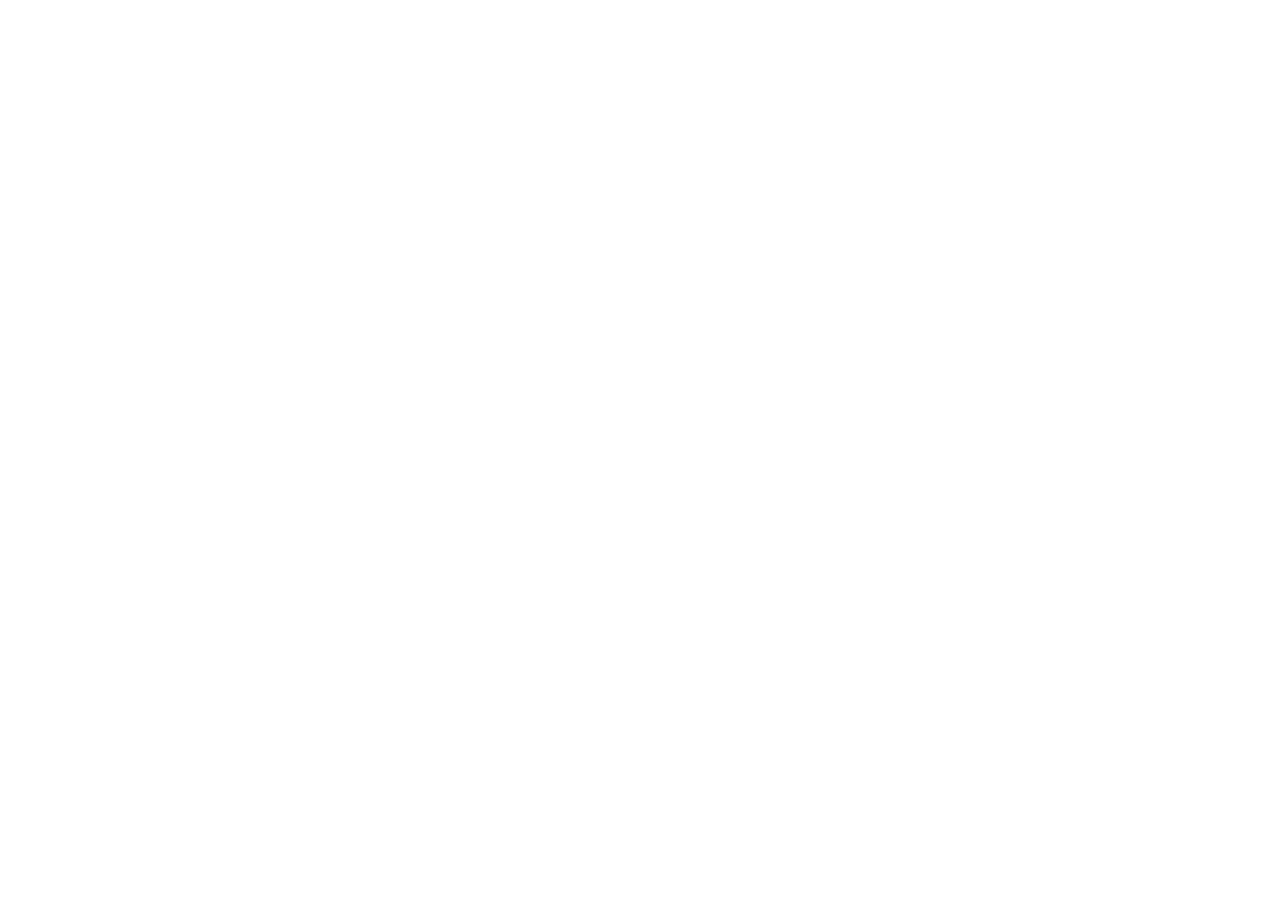
==== index.html @ 4e1e164d "My Initial commit - Project structure" ====
<!DOCTYPE html>
<html lang="en">
<head>
    <meta charset="UTF-8">
    <meta name="viewport" content="width=device-width, initial-scale=1.0">
    <title>Chromelite Technologies Limited | Home</title>
    <link rel="stylesheet" href="chromelite.css">
</head>
<body>
    <header>

    </header>

    <main>

    </main>

    <footer>
        
    </footer>
</body>
</html>
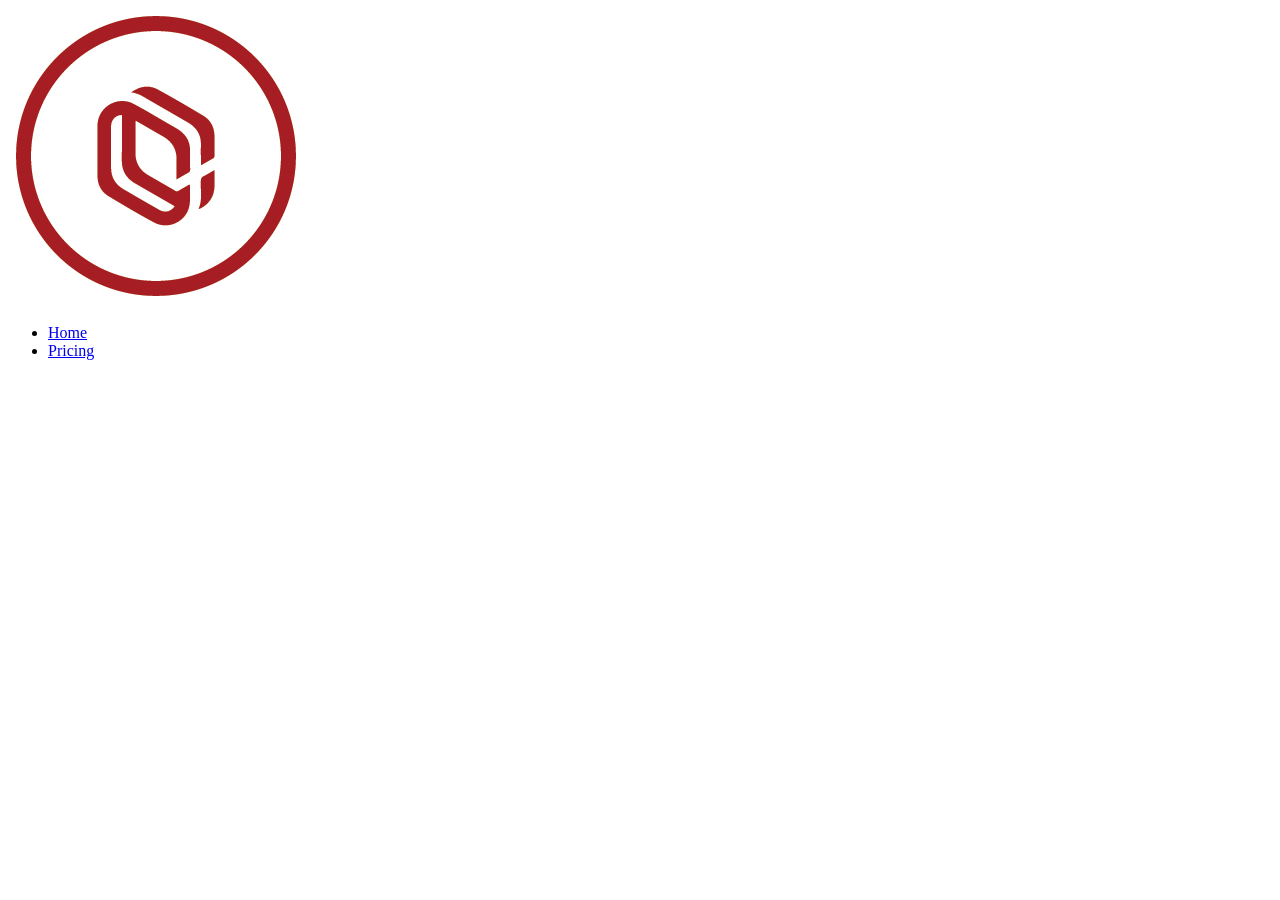
==== commit d82b9e03: "Homepage - Add Header section" ====
--- a/index.html
+++ b/index.html
@@ -8,7 +8,15 @@
 </head>
 <body>
     <header>
-
+        <div class="site-header">
+            <img src="chromelite-logo.png" alt="Chromelite Technologies Limited logo">
+        </div>
+        <nav class="navbar" aria-label="Main navigation">
+            <ul>
+                <li><a href="index.html" class="active">Home</a></li>
+                <li><a href="pricing.html">Pricing</a></li>
+            </ul>
+        </nav>
     </header>
 
     <main>
@@ -16,7 +24,7 @@
     </main>
 
     <footer>
-        
+
     </footer>
 </body>
 </html>
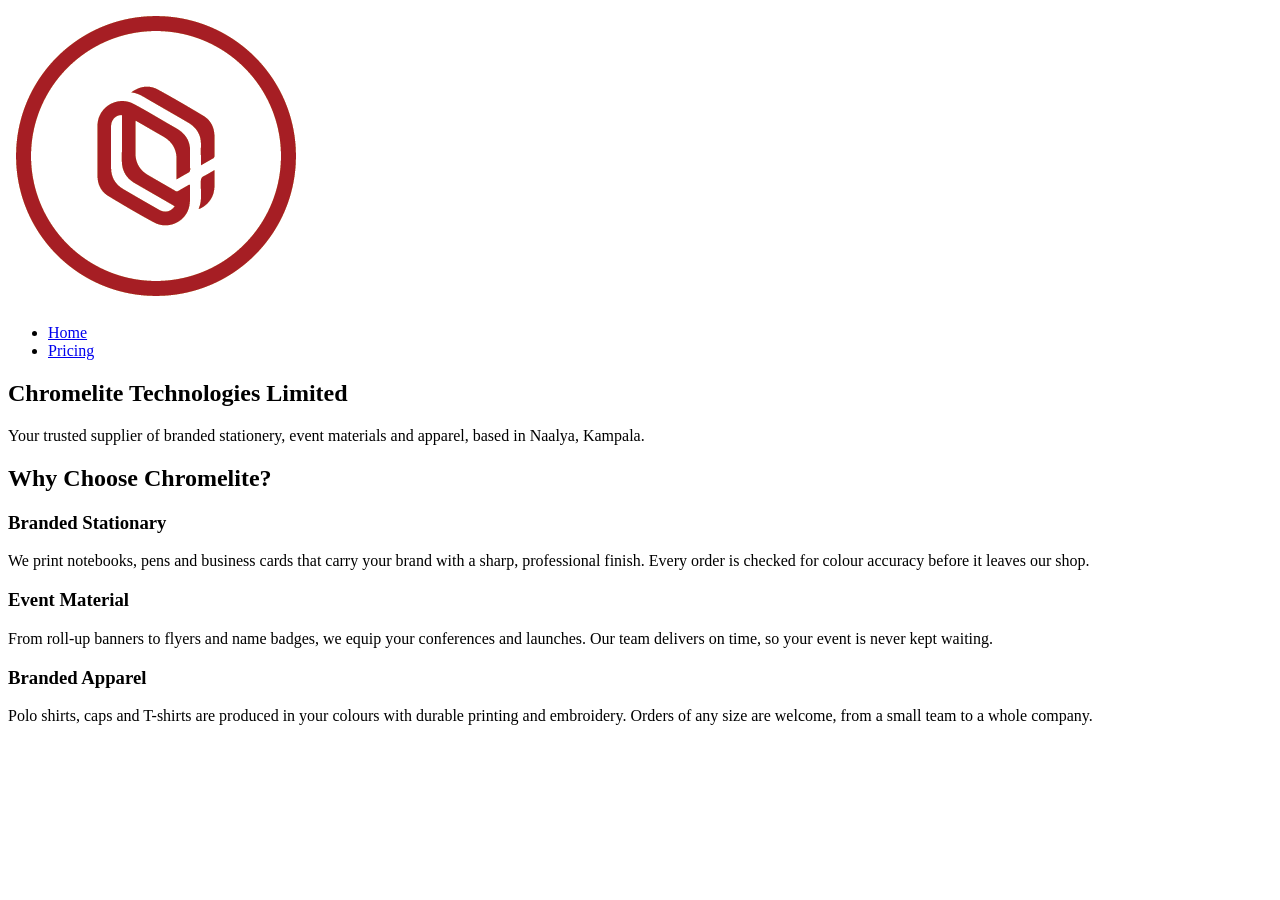
==== commit b09739ae: "Homepage - Add main section with its cards" ====
--- a/index.html
+++ b/index.html
@@ -20,7 +20,28 @@
     </header>
 
     <main>
+        <section class="intro">
+            <h1>Chromelite Technologies Limited</h1>
+            <p>Your trusted supplier of branded stationery, event materials and apparel, based in Naalya, Kampala.</p>
+        </section>
 
+        <section class="why">
+            <h2>Why Choose Chromelite?</h2>
+            <div class="cards">
+                <article class="card">
+                    <h3>Branded Stationary</h3>
+                    <p>We print notebooks, pens and business cards that carry your brand with a sharp, professional finish. Every order is checked for colour accuracy before it leaves our shop.</p>
+                </article>
+                <article class="card">
+                    <h3>Event Material</h3>
+                    <p>From roll-up banners to flyers and name badges, we equip your conferences and launches. Our team delivers on time, so your event is never kept waiting.</p>
+                </article>
+                <article class="card">
+                    <h3>Branded Apparel</h3>
+                    <p>Polo shirts, caps and T-shirts are produced in your colours with durable printing and embroidery. Orders of any size are welcome, from a small team to a whole company.</p>
+                </article>
+            </div>
+        </section>
     </main>
 
     <footer>
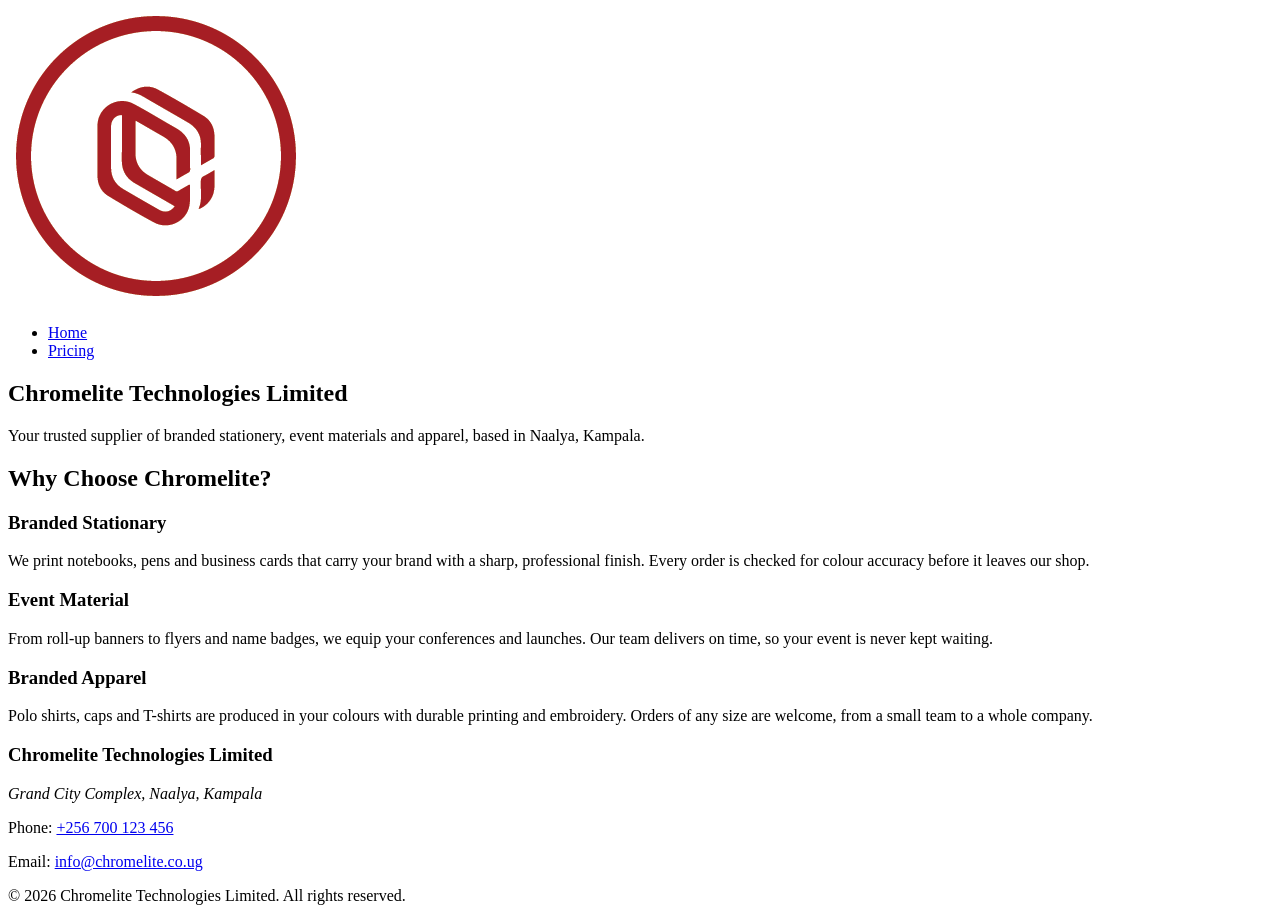
==== commit 15217676: "Homepage - Add footer section with phone number and email" ====
--- a/index.html
+++ b/index.html
@@ -45,7 +45,17 @@
     </main>
 
     <footer>
-
+        <div class="footer-inner">
+            <div>
+                <h3>Chromelite Technologies Limited</h3>
+                <address>Grand City Complex, Naalya, Kampala</address>
+            </div>
+            <div>
+                <p>Phone: <a href="tel:+256700123456">+256 700 123 456</a></p>
+                <p>Email: <a href="mailto:info@chromelite.co.ug">info@chromelite.co.ug</a></p>
+            </div>
+        </div>
+        <p class="copyright">&copy; 2026 Chromelite Technologies Limited. All rights reserved.</p>
     </footer>
 </body>
 </html>
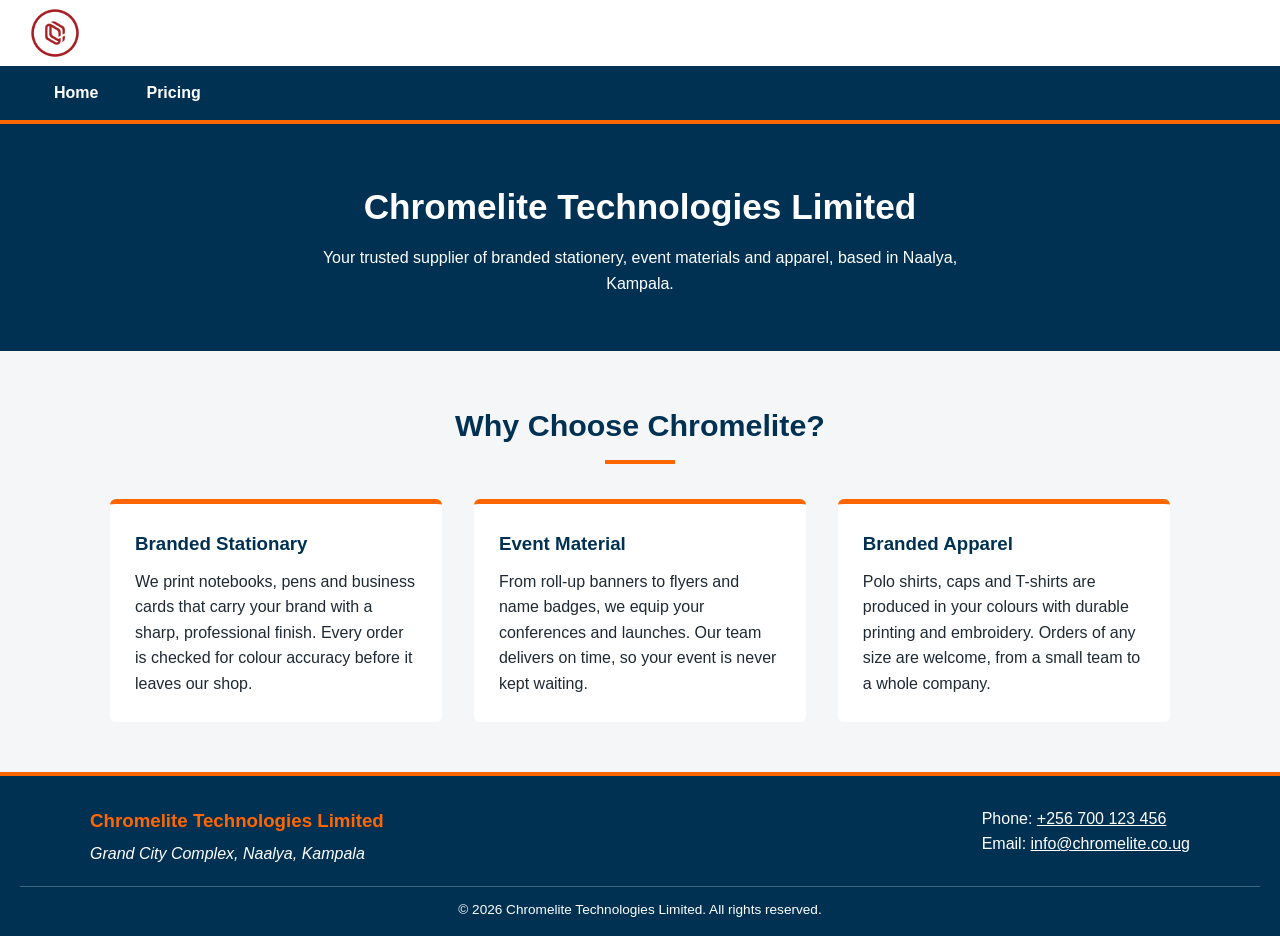
==== commit fb005e15: "Fix the logo by adding the inline style on the logo image - width" ====
--- a/index.html
+++ b/index.html
@@ -9,7 +9,7 @@
 <body>
     <header>
         <div class="site-header">
-            <img src="chromelite-logo.png" alt="Chromelite Technologies Limited logo">
+            <img src="chromelite-logo.png" alt="Chromelite Technologies Limited logo" style="width: 50px;">
         </div>
         <nav class="navbar" aria-label="Main navigation">
             <ul>
--- a/chromelite.css
+++ b/chromelite.css
@@ -0,0 +1,260 @@
+/* CSS Reset */
+* {
+    margin: 0;
+    padding: 0;
+    box-sizing: border-box;
+}
+
+body {
+    font-family: Arial, Helvetica, sans-serif;
+    line-height: 1.6;
+    color: #1F2933;
+    background: #F4F6F8;
+    min-height: 100vh;
+    display: flex;
+    flex-direction: column;
+}
+
+main {
+    flex: 1;
+}
+
+/* Header and Navbar */
+.site-header {
+    background: #FFFFFF;
+    padding: 8px 30px;
+}
+
+.site-header img {
+    display: block;
+    height: auto;
+}
+
+.navbar {
+    background: #003153;
+    border-bottom: 4px solid #FF6600;
+}
+
+.navbar ul {
+    list-style: none;
+    display: flex;
+    padding: 0 30px;
+}
+
+.navbar a {
+    display: block;
+    color: #FFFFFF;
+    font-weight: bold;
+    text-decoration: none;
+    padding: 14px 24px;
+}
+
+.navbar a:hover {
+    color: #FF6600;
+}
+
+.navbar  a.active {
+    box-shadow: inset 0, -4px 0 #FF6600;
+}
+
+/* Intro section */
+.intro {
+    background-color: #003153;
+    color: #FFFFFF;
+    text-align: center;
+    padding: 55px 20px;
+}
+
+.intro h1 {
+    font-size: 2.2rem;
+    margin-bottom: 10px;
+}
+
+.intro p {
+    max-width: 650px;
+    margin: 0 auto;
+}
+
+/* Why Choose section */
+.why {
+    max-width: 1100px;
+    margin: 0 auto;
+    padding: 50px 20px;
+}
+
+.why h2 {
+    text-align: center;
+    color: #003153;
+    font-size: 1.9rem;
+}
+
+.why h2::after {
+    content: "";
+    display: block;
+    width: 70px;
+    height: 4px;
+    background-color: #FF6600;
+    margin: 10px auto 0;
+}
+
+/* Cards */
+.cards {
+    margin-top: 35px;
+}
+
+/* Clear the float so that the section wraps the cards */
+.cards::after {
+    content: "";
+    display: block;
+    clear: both;
+}
+
+.card {
+    float: left;
+    width: 31.333%;
+    margin-right: 3%;
+    background-color: #FFFFFF;
+    border-top: 5px solid #FF6600;
+    border-radius: 6px;
+    padding: 25px;
+    box-sizing: 0 2px 10px rgba(0, 49, 83, 0.12);
+}
+
+.card:last-child {
+    margin-right: 0;
+}
+
+.card h3 {
+    color: #003153;
+    margin-bottom: 10px;
+}
+
+/* Pricing page */
+.pricing {
+    max-width: 1100px;
+    margin: 0 auto;
+    padding: 40px 20px;
+}
+
+.page-header h1 {
+    color: #003153;
+}
+
+.page-header p {
+    margin: 5px 0 25px;
+}
+
+/* Pricing page - Table */
+.table-wrap {
+    overflow-x: auto;
+}
+
+table {
+    width: 100%;
+    border-collapse: collapse;
+    background: #FFFFFF;
+}
+
+caption {
+    caption-side: top;
+    text-align: left;
+    font-weight: bold;
+    color: #003153;
+    padding-bottom: 10px;
+}
+
+th, td {
+    padding:  12px 14px;
+    border: 1px solid #D0D7DE;
+    text-align: left;
+}
+
+thead th {
+    background-color: #003153;
+    color: #FFFFFF;
+}
+
+td.category {
+    background-color: #FFF1E6;
+    color: #003153;
+    font-weight: bold;
+    vertical-align: middle;
+}
+
+tbody tr.group-start td {
+    border-top: 3px solid #003153;
+}
+
+.num {
+    text-align: right;
+}
+
+tfoot td {
+    font-weight: bold;
+    background-color: #F4F6F8;
+}
+
+tfoot .label {
+    text-align: right;
+}
+
+tfoot tr.grand td {
+    background: #FF6600;
+    color: #003153;
+    font-size: 1.1rem;
+}
+
+/* Footer section */
+footer {
+    background: #003153;
+    color: #FFFFFF;
+    border-top: 4px solid #FF6600;
+    padding: 30px 20px 15px;
+}
+
+.footer-inner {
+    max-width: 1100px;
+    margin: 0 auto;
+    display: flex;
+    flex-wrap: wrap;
+    justify-content: space-between;
+    gap: 20px;
+}
+
+footer h3 {
+    color: #FF6600;
+    margin-bottom: 5px;
+}
+
+footer address {
+    font-size: normal;
+}
+
+footer a {
+    color: #FFFFFF;
+}
+
+footer a:hover {
+    color: #FF6600;
+}
+
+.copyright {
+    text-align: center;
+    font-size: 0.85rem;
+    margin-top: 20px;
+    padding-top: 12px;
+    border-top: 1px solid rgba(255, 255, 255, 0.25);
+}
+
+/* Small Screens */
+@media (max-width: 700px) {
+    .navbar ul {
+        padding: 0 10px;
+    }
+
+    .card {
+        float: none;
+        width: 100%;
+        margin: 0 0 20px;
+    }
+}
